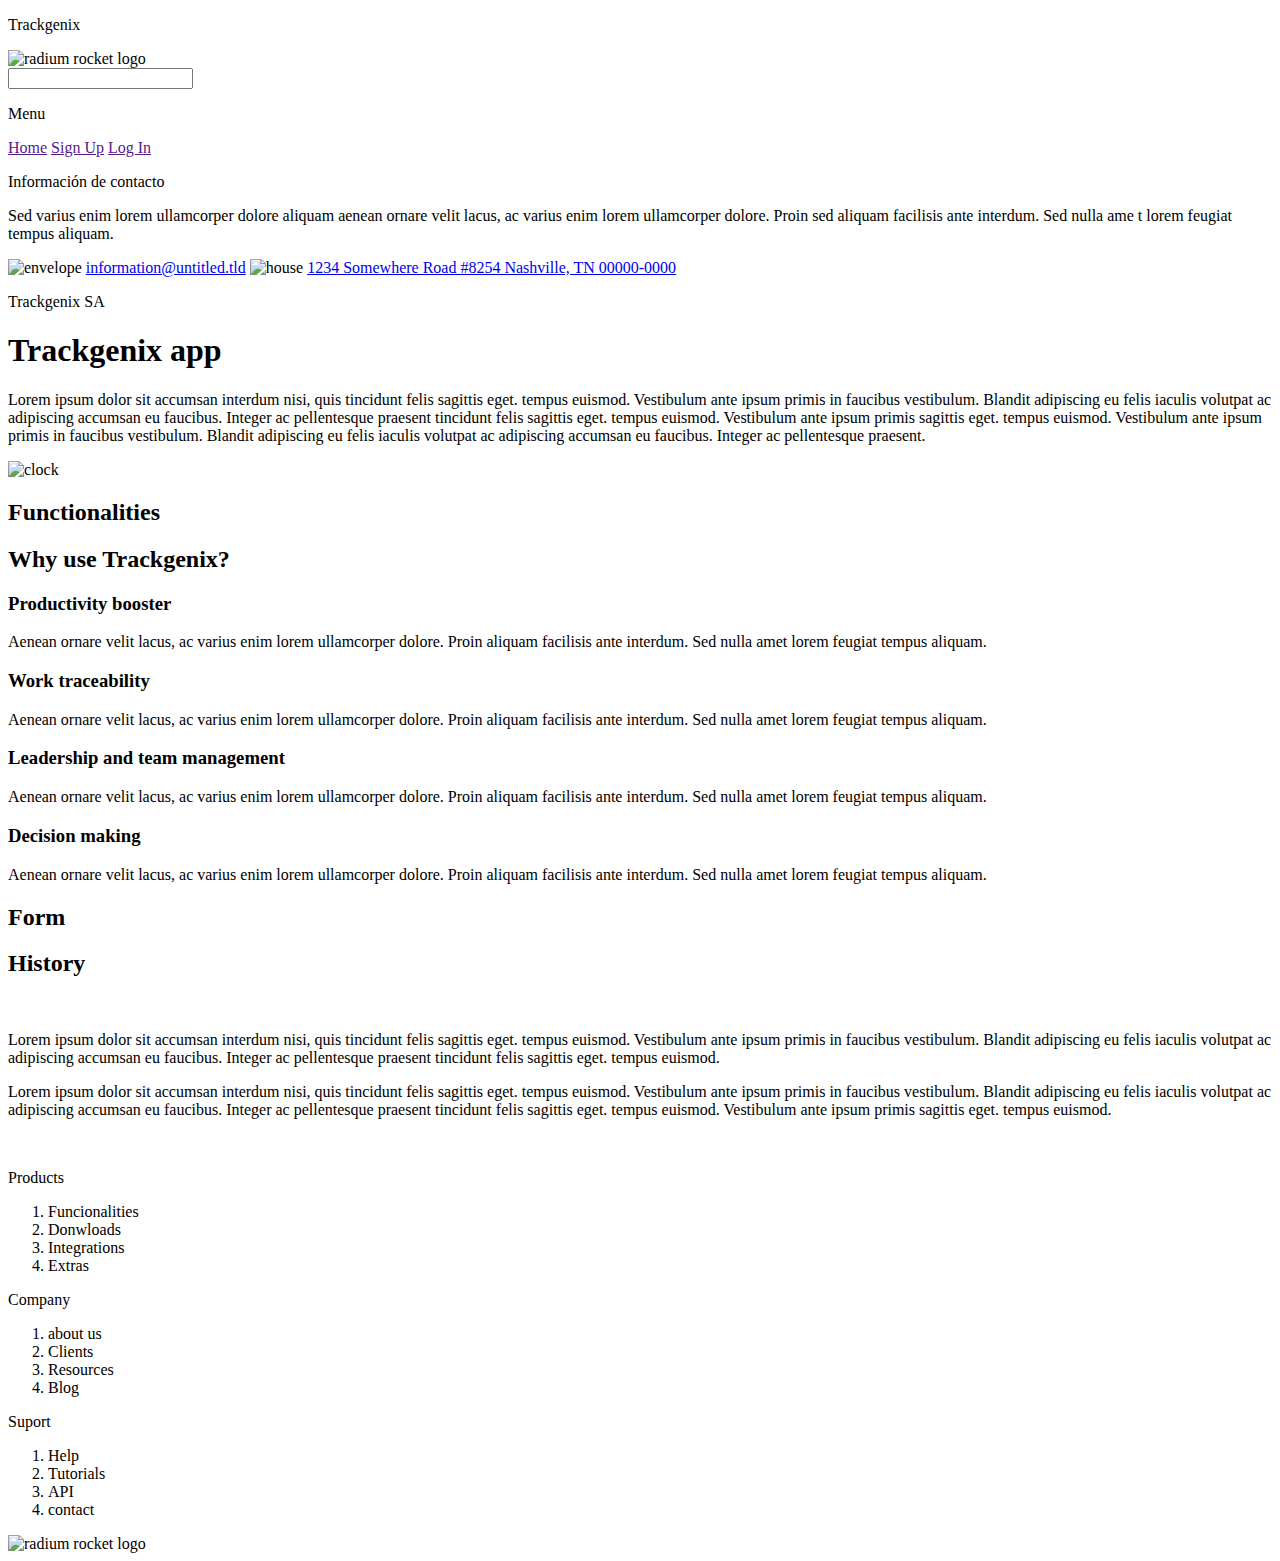
==== semana-01/index.html @ 884f7e6b "BaSP-week2-2022: changes I forgot to save" ====
<!DOCTYPE html>
<html lang="en">
<head>
    <meta charset="UTF-8">
    <meta http-equiv="X-UA-Compatible" content="IE=edge">
    <meta name="viewport" content="width=device-width, initial-scale=1.0">
    <title>Trackgenix</title>
</head>
<body>
    <header>
        <p>Trackgenix</p>
        <img src="/assets/LOGO-RR 4.svg" alt="radium rocket logo">
    </header>
    <main>
        <nav>
            <form action="">
                <label for=""></label>
                <input type="search">
            </form>
            <div>
                <p>Menu</p>
                <a href="">Home</a>
                <a href="">Sign Up</a>
                <a href="">Log In</a>
            </div>    
            <div>
                <p>
                    Información de contacto
                </p>
                <p>
                    Sed varius enim lorem ullamcorper dolore aliquam aenean ornare velit lacus, ac varius
                     enim lorem ullamcorper dolore. Proin sed aliquam facilisis ante interdum. Sed nulla ame
                     t lorem feugiat tempus aliquam.
                </p>
                <img src="/assets/envelope.svg" alt="envelope">
                <a href="#">information@untitled.tld</a>
                <img src="/assets/house.svg" alt="house">
                <a href="#">1234 Somewhere Road #8254 Nashville, TN 00000-0000</a>
            </div>
        </nav>
        <section>
            <div>
                <p>Trackgenix SA</p>
            </div>    
            <div>
                <h1>Trackgenix app</h1>
                <p>
                    Lorem ipsum dolor sit accumsan interdum nisi, quis tincidunt felis sagittis eget. tempus euismod. 
                    Vestibulum ante ipsum primis in faucibus vestibulum. Blandit adipiscing eu felis iaculis volutpat 
                    ac adipiscing accumsan eu faucibus. Integer ac pellentesque praesent tincidunt felis sagittis eget.
                    tempus euismod. Vestibulum ante ipsum primis sagittis eget. tempus euismod. Vestibulum ante ipsum 
                    primis in faucibus vestibulum. Blandit adipiscing eu felis iaculis volutpat ac adipiscing accumsan 
                    eu faucibus. Integer ac pellentesque praesent.
                </p>
            </div>
            <div>
                <img src="/assets/clock.svg" alt="clock">
            </div>
        </section>
        <section>
            <h2>Functionalities</h2>
        </section>
        <section>
            <h2>Why use Trackgenix?</h2>
            <div>
                <div>
                    <h3>Productivity booster</h3>
                    <p>
                        Aenean ornare velit lacus, ac varius enim lorem ullamcorper dolore. 
                        Proin aliquam facilisis ante interdum. Sed nulla amet lorem feugiat tempus aliquam.
                    </p>
                </div>
                <div>
                    <h3>Work traceability</h3>
                    <p>
                        Aenean ornare velit lacus, ac varius enim lorem ullamcorper dolore. 
                        Proin aliquam facilisis ante interdum. Sed nulla amet lorem feugiat tempus aliquam.
                    </p>
                </div>
                <div>
                    <h3>Leadership and team management</h3>
                    <p>
                        Aenean ornare velit lacus, ac varius enim lorem ullamcorper dolore. 
                        Proin aliquam facilisis ante interdum. Sed nulla amet lorem feugiat tempus aliquam.
                    </p>
                </div>
                <div>
                    <h3>Decision making</h3>
                    <p>
                        Aenean ornare velit lacus, ac varius enim lorem ullamcorper dolore.
                         Proin aliquam facilisis ante interdum. Sed nulla amet lorem feugiat tempus aliquam.
                    </p>
                </div>
            </div>
        </section>
        <section>
            <h2>Form</h2>
            <form action=""></form>
        </section>
        <section>
            <h2>History</h2>
            <div>
                <img src="" alt="">
                <p>
                    Lorem ipsum dolor sit accumsan interdum nisi, quis tincidunt felis sagittis eget. 
                    tempus euismod. Vestibulum ante ipsum primis in faucibus vestibulum. 
                    Blandit adipiscing eu felis iaculis volutpat ac adipiscing accumsan eu faucibus. 
                    Integer ac pellentesque praesent tincidunt felis sagittis eget. tempus euismod. 
                </p>
            </div>
            <div>
                <p>
                    Lorem ipsum dolor sit accumsan interdum nisi, quis tincidunt felis sagittis eget. 
                    tempus euismod. Vestibulum ante ipsum primis in faucibus vestibulum. 
                    Blandit adipiscing eu felis iaculis volutpat ac adipiscing accumsan eu faucibus. 
                    Integer ac pellentesque praesent tincidunt felis sagittis eget. tempus euismod. 
                    Vestibulum ante ipsum primis sagittis eget. tempus euismod.
                </p>
                <img src="" alt="">
            </div>
        </section>
        <section>
            <div>
                <p>Products</p>
                <ol>
                    <li>Funcionalities</li>
                    <li>Donwloads</li>
                    <li>Integrations</li>
                    <li>Extras</li>
                </ol>    
            </div>
            <div>
                <p>Company</p>
                <ol>
                    <li>about us</li>
                    <li>Clients</li>
                    <li>Resources</li>
                    <li>Blog</li>
                </ol>    
            </div>
            <div>
                <p>Suport</p>
                <ol>
                    <li>Help</li>
                    <li>Tutorials</li>
                    <li>API</li>
                    <li>contact</li>
                </ol>    
            </div>
        </section>
    </main>
    <footer>
        <a href=""></a>
        <a href=""></a>
        <a href=""></a>
        <a href=""></a>
        <a href=""></a>
        <img src="/assets/LOGO-RR 4.svg" alt="radium rocket logo">
    </footer>
    
</body>
</html>
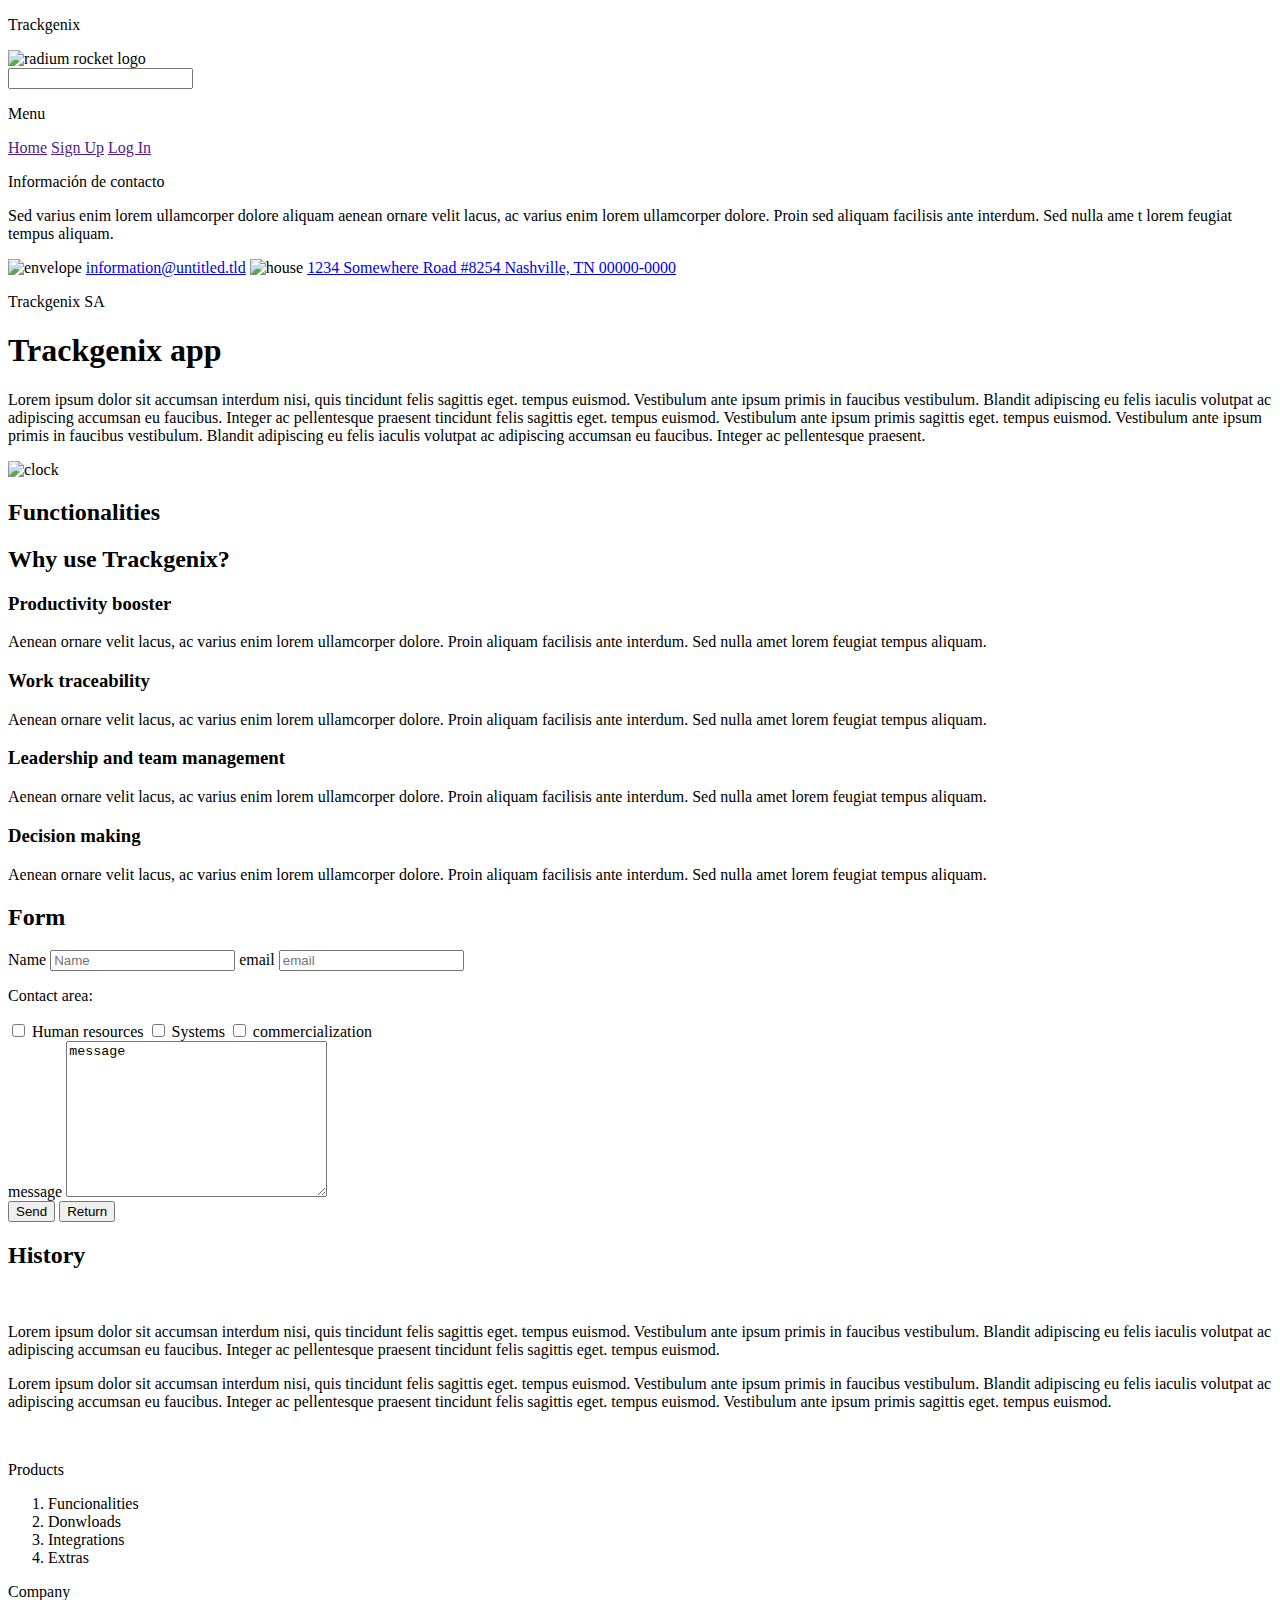
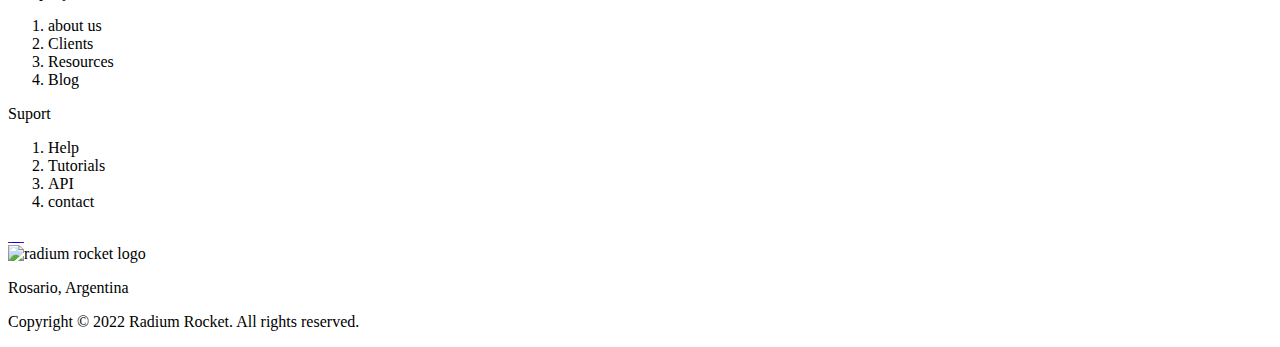
==== commit d9744fbc: "modifications to form section" ====
--- a/semana-01/index.html
+++ b/semana-01/index.html
@@ -95,7 +95,27 @@
         </section>
         <section>
             <h2>Form</h2>
-            <form action=""></form>
+            <form action="">
+                <label for="name">Name</label>
+                <input type="text" id="name" name="name" placeholder="Name">
+                <label for="email">email</label>
+                <input type="text" id="email" name="email" placeholder="email">
+            </form>
+            <p>Contact area:</p>
+            <form action="">
+                <input type="checkbox" id="area1" name="area1" value="human resources">
+                <label for="area1" >Human resources</label>
+                <input type="checkbox" id="area2" name="area2" value="systems">
+                <label for="area2">Systems</label>
+                <input type="checkbox" id="area3" name="area3" value="commercialization">
+                <label for="area3">commercialization</label>
+            </form>
+            <form action="">
+                <label for="message">message</label>
+                <textarea name="message" id="message" cols="30" rows="10">message</textarea>
+            </form>
+            <button type="button">Send</button>
+            <button type="button">Return</button>
         </section>
         <section>
             <h2>History</h2>
@@ -150,13 +170,26 @@
         </section>
     </main>
     <footer>
-        <a href=""></a>
-        <a href=""></a>
-        <a href=""></a>
-        <a href=""></a>
-        <a href=""></a>
-        <img src="/assets/LOGO-RR 4.svg" alt="radium rocket logo">
+        <a href="">
+            <img src="" alt="">
+        </a>
+        <a href="https://twitter.com/?lang=es" target="blanck">
+            <img src="/assets/twiterlogo.svg" alt="">
+        </a>
+        <a href="https://es-la.facebook.com/" target="blanck">
+            <img src="/assets/facebooklogo.svg" alt="">
+        </a>
+        <a href="">
+            <img src="/assets/linkedinlogo.svg" alt="">
+        </a>
+        <a href="">
+            <img src="/assets/githublogo.svg" alt="">
+        </a>
+        <div>
+            <img src="/assets/LOGO-RR 4.svg" alt="radium rocket logo">
+        </div>    
+        <p>Rosario, Argentina</p>
+        <p>Copyright © 2022 Radium Rocket. All rights reserved.</p>
     </footer>
-    
 </body>
 </html>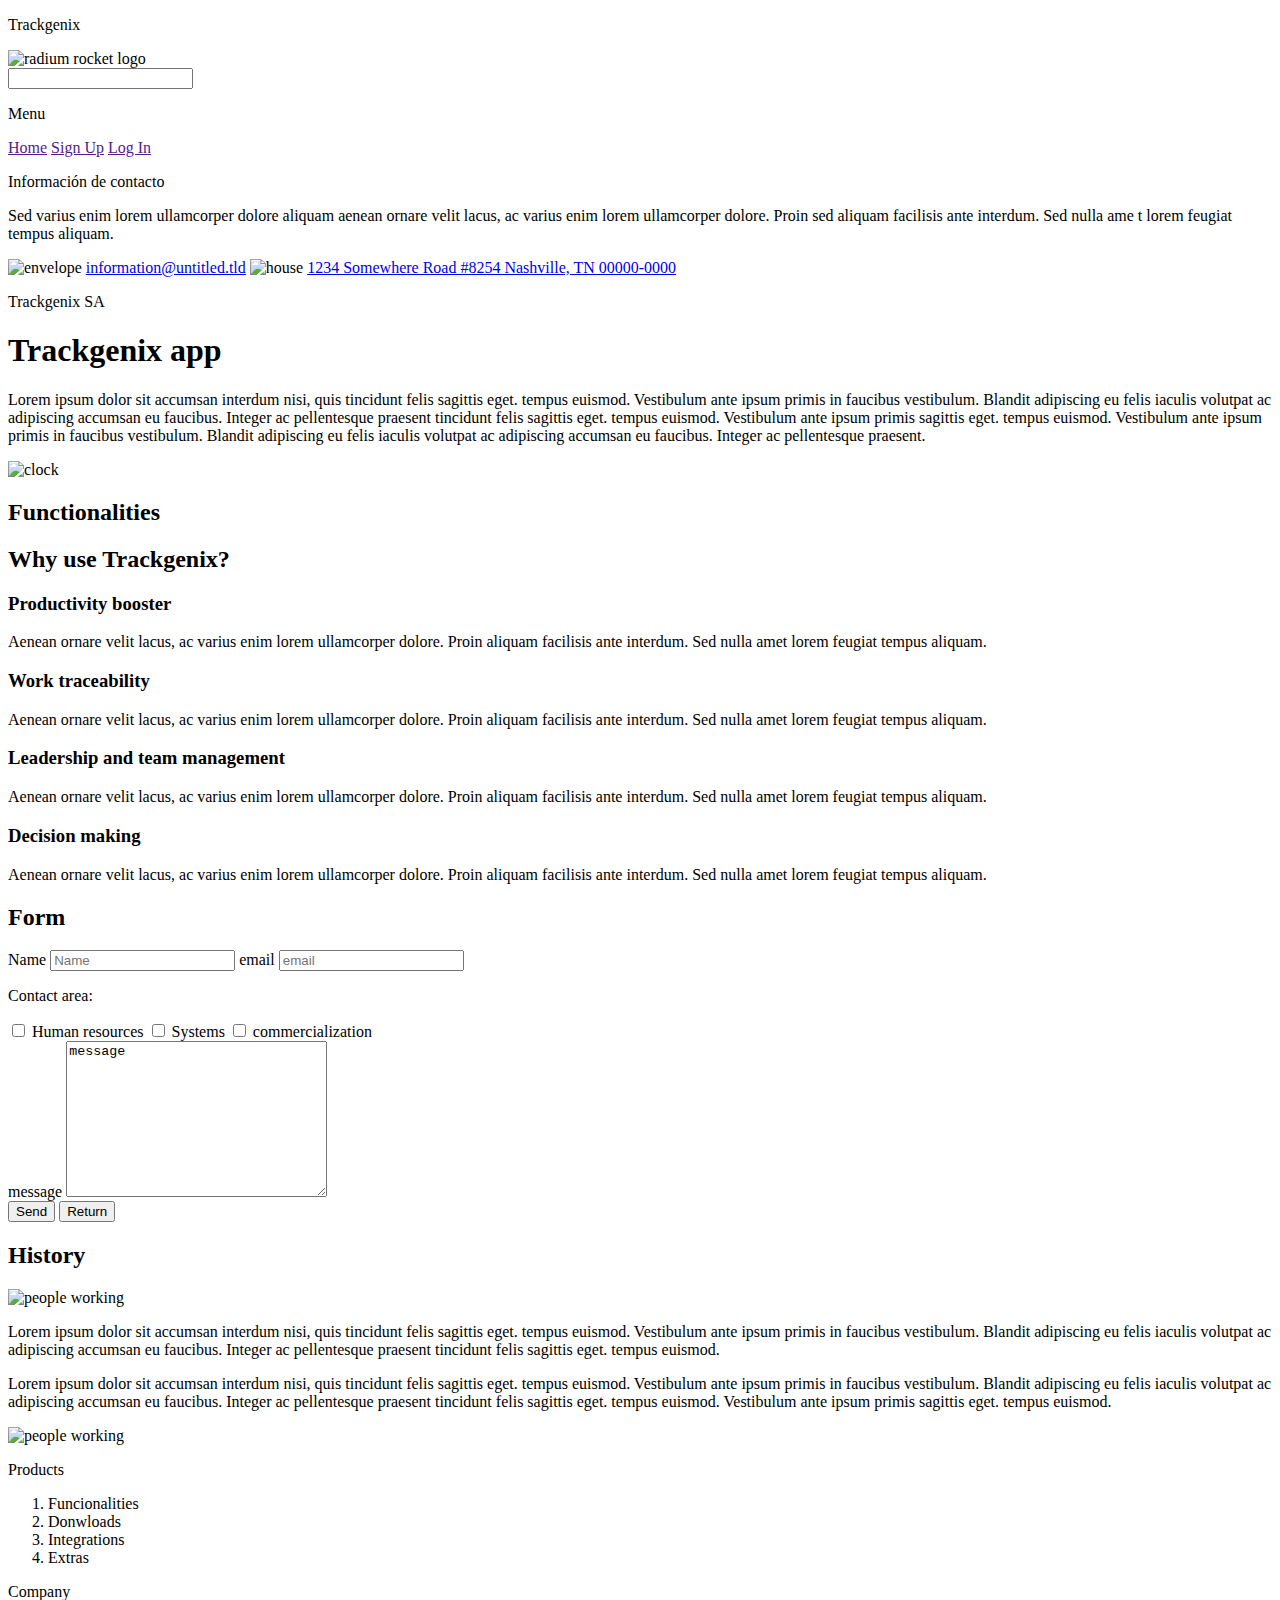
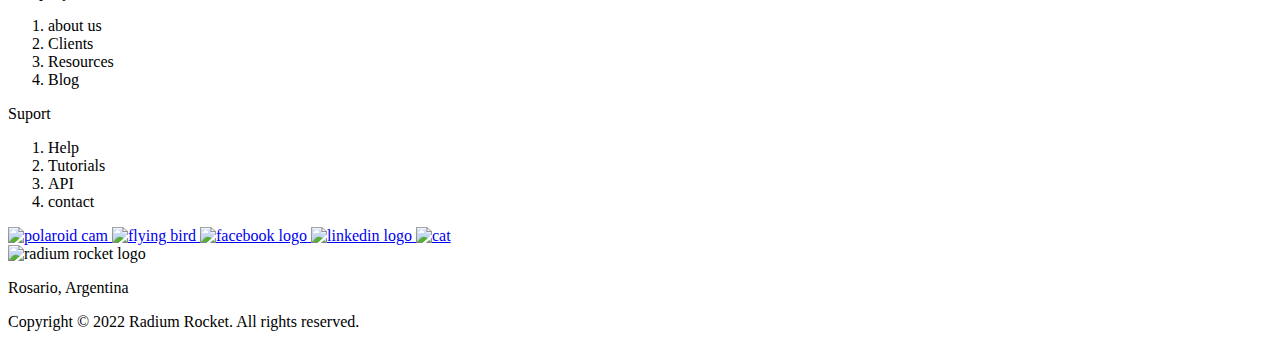
==== commit 9e595123: "added images and icons" ====
--- a/semana-01/index.html
+++ b/semana-01/index.html
@@ -9,7 +9,7 @@
 <body>
     <header>
         <p>Trackgenix</p>
-        <img src="/assets/LOGO-RR 4.svg" alt="radium rocket logo">
+        <img src="/semana-01/assets/icons/LOGO-RR 4.png" alt="radium rocket logo">
     </header>
     <main>
         <nav>
@@ -32,9 +32,9 @@
                      enim lorem ullamcorper dolore. Proin sed aliquam facilisis ante interdum. Sed nulla ame
                      t lorem feugiat tempus aliquam.
                 </p>
-                <img src="/assets/envelope.svg" alt="envelope">
+                <img src="/semana-01/assets/icons/envelope.png" alt="envelope">
                 <a href="#">information@untitled.tld</a>
-                <img src="/assets/house.svg" alt="house">
+                <img src="/semana-01/assets/icons/home.png" alt="house">
                 <a href="#">1234 Somewhere Road #8254 Nashville, TN 00000-0000</a>
             </div>
         </nav>
@@ -54,7 +54,7 @@
                 </p>
             </div>
             <div>
-                <img src="/assets/clock.svg" alt="clock">
+                <img src="/semana-01/assets/images/clock.png" alt="clock">
             </div>
         </section>
         <section>
@@ -120,7 +120,7 @@
         <section>
             <h2>History</h2>
             <div>
-                <img src="" alt="">
+                <img src="/semana-01/assets/images/images.png" alt="people working">
                 <p>
                     Lorem ipsum dolor sit accumsan interdum nisi, quis tincidunt felis sagittis eget. 
                     tempus euismod. Vestibulum ante ipsum primis in faucibus vestibulum. 
@@ -136,7 +136,7 @@
                     Integer ac pellentesque praesent tincidunt felis sagittis eget. tempus euismod. 
                     Vestibulum ante ipsum primis sagittis eget. tempus euismod.
                 </p>
-                <img src="" alt="">
+                <img src="/semana-01/assets/images/images1.jpg" alt="people working">
             </div>
         </section>
         <section>
@@ -170,23 +170,23 @@
         </section>
     </main>
     <footer>
-        <a href="">
-            <img src="" alt="">
+        <a href="https://www.instagram.com/" target="blanck">
+            <img src="/semana-01/assets/icons/instagram.png" alt="polaroid cam">
         </a>
         <a href="https://twitter.com/?lang=es" target="blanck">
-            <img src="/assets/twiterlogo.svg" alt="">
+            <img src="/semana-01/assets/icons/twitter.png" alt="flying bird">
         </a>
         <a href="https://es-la.facebook.com/" target="blanck">
-            <img src="/assets/facebooklogo.svg" alt="">
+            <img src="/semana-01/assets/icons/facebook.png" alt="facebook logo">
         </a>
-        <a href="">
-            <img src="/assets/linkedinlogo.svg" alt="">
+        <a href="https://www.linkedin.com/home" target="blanck">
+            <img src="/semana-01/assets/icons/linkedin.png" alt="linkedin logo">
         </a>
-        <a href="">
-            <img src="/assets/githublogo.svg" alt="">
+        <a href="https://github.com/" target="blanck">
+            <img src="/semana-01/assets/icons/github.png" alt="cat">
         </a>
         <div>
-            <img src="/assets/LOGO-RR 4.svg" alt="radium rocket logo">
+            <img src="/semana-01/assets/icons/LOGO-RR 4.png" alt="radium rocket logo">
         </div>    
         <p>Rosario, Argentina</p>
         <p>Copyright © 2022 Radium Rocket. All rights reserved.</p>
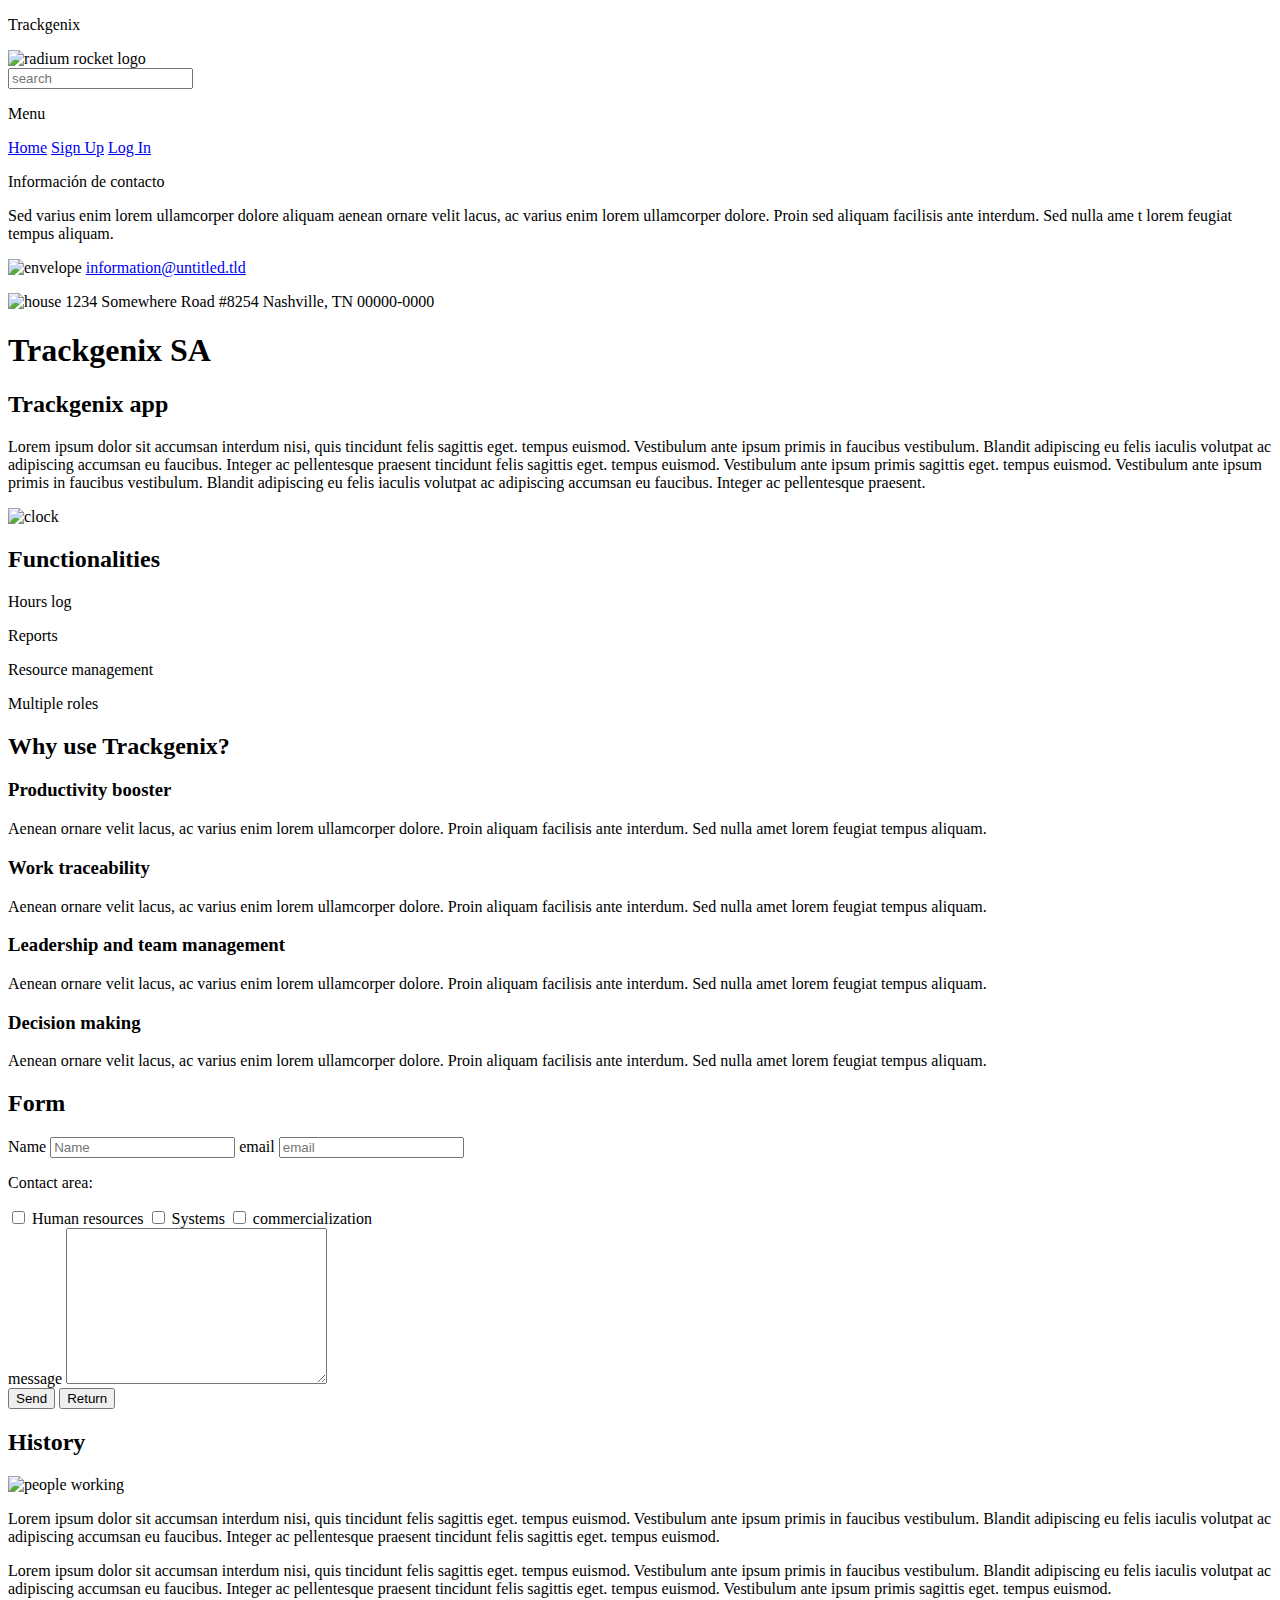
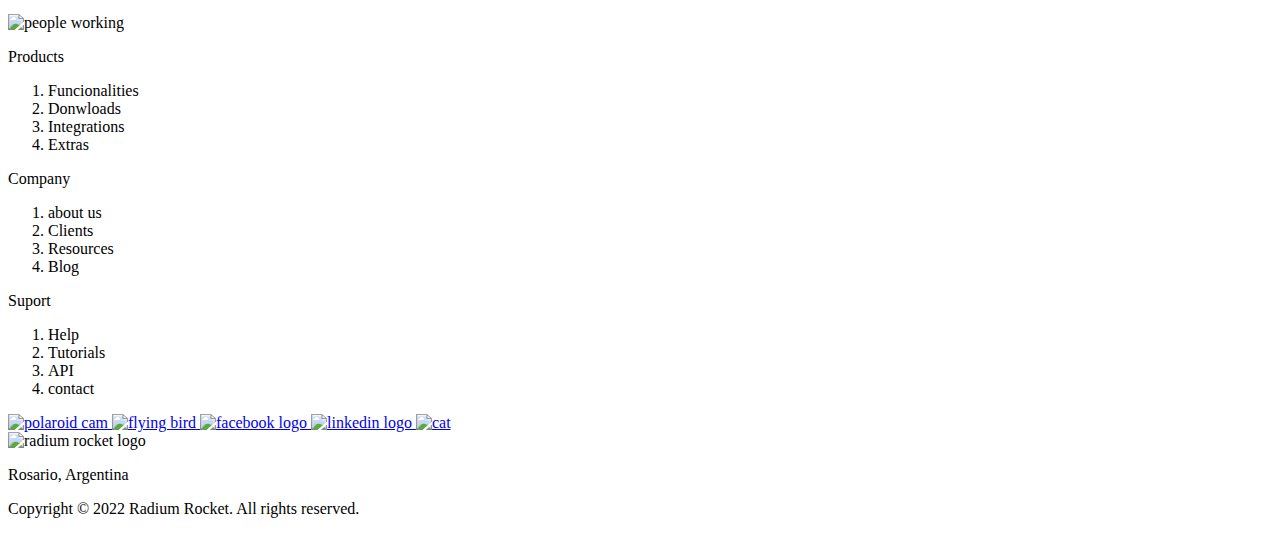
==== commit d72e0cce: "i changed some tags" ====
--- a/semana-01/index.html
+++ b/semana-01/index.html
@@ -5,6 +5,7 @@
     <meta http-equiv="X-UA-Compatible" content="IE=edge">
     <meta name="viewport" content="width=device-width, initial-scale=1.0">
     <title>Trackgenix</title>
+    <link rel="icon" type="image/x-icon" href="/semana-01/assets/icons/LOGO-RR 4.png">
 </head>
 <body>
     <header>
@@ -14,14 +15,14 @@
     <main>
         <nav>
             <form action="">
-                <label for=""></label>
-                <input type="search">
+                <label for="search"></label>
+                <input type="search" placeholder="search">
             </form>
             <div>
                 <p>Menu</p>
-                <a href="">Home</a>
-                <a href="">Sign Up</a>
-                <a href="">Log In</a>
+                <a href="#">Home</a>
+                <a href="#">Sign Up</a>
+                <a href="#">Log In</a>
             </div>    
             <div>
                 <p>
@@ -34,16 +35,17 @@
                 </p>
                 <img src="/semana-01/assets/icons/envelope.png" alt="envelope">
                 <a href="#">information@untitled.tld</a>
-                <img src="/semana-01/assets/icons/home.png" alt="house">
-                <a href="#">1234 Somewhere Road #8254 Nashville, TN 00000-0000</a>
+                
+                <p>
+                    <img src="/semana-01/assets/icons/home.png" alt="house">
+                    1234 Somewhere Road #8254 Nashville, TN 00000-0000
+                </p>
             </div>
         </nav>
         <section>
-            <div>
-                <p>Trackgenix SA</p>
-            </div>    
-            <div>
-                <h1>Trackgenix app</h1>
+            <h1>Trackgenix SA</h1>
+            <div>
+                <h2>Trackgenix app</h2>
                 <p>
                     Lorem ipsum dolor sit accumsan interdum nisi, quis tincidunt felis sagittis eget. tempus euismod. 
                     Vestibulum ante ipsum primis in faucibus vestibulum. Blandit adipiscing eu felis iaculis volutpat 
@@ -59,6 +61,10 @@
         </section>
         <section>
             <h2>Functionalities</h2>
+            <p>Hours log</p>
+            <p>Reports</p>
+            <p>Resource management</p>
+            <p>Multiple roles</p>
         </section>
         <section>
             <h2>Why use Trackgenix?</h2>
@@ -112,7 +118,7 @@
             </form>
             <form action="">
                 <label for="message">message</label>
-                <textarea name="message" id="message" cols="30" rows="10">message</textarea>
+                <textarea name="message" id="message" cols="30" rows="10"></textarea>
             </form>
             <button type="button">Send</button>
             <button type="button">Return</button>
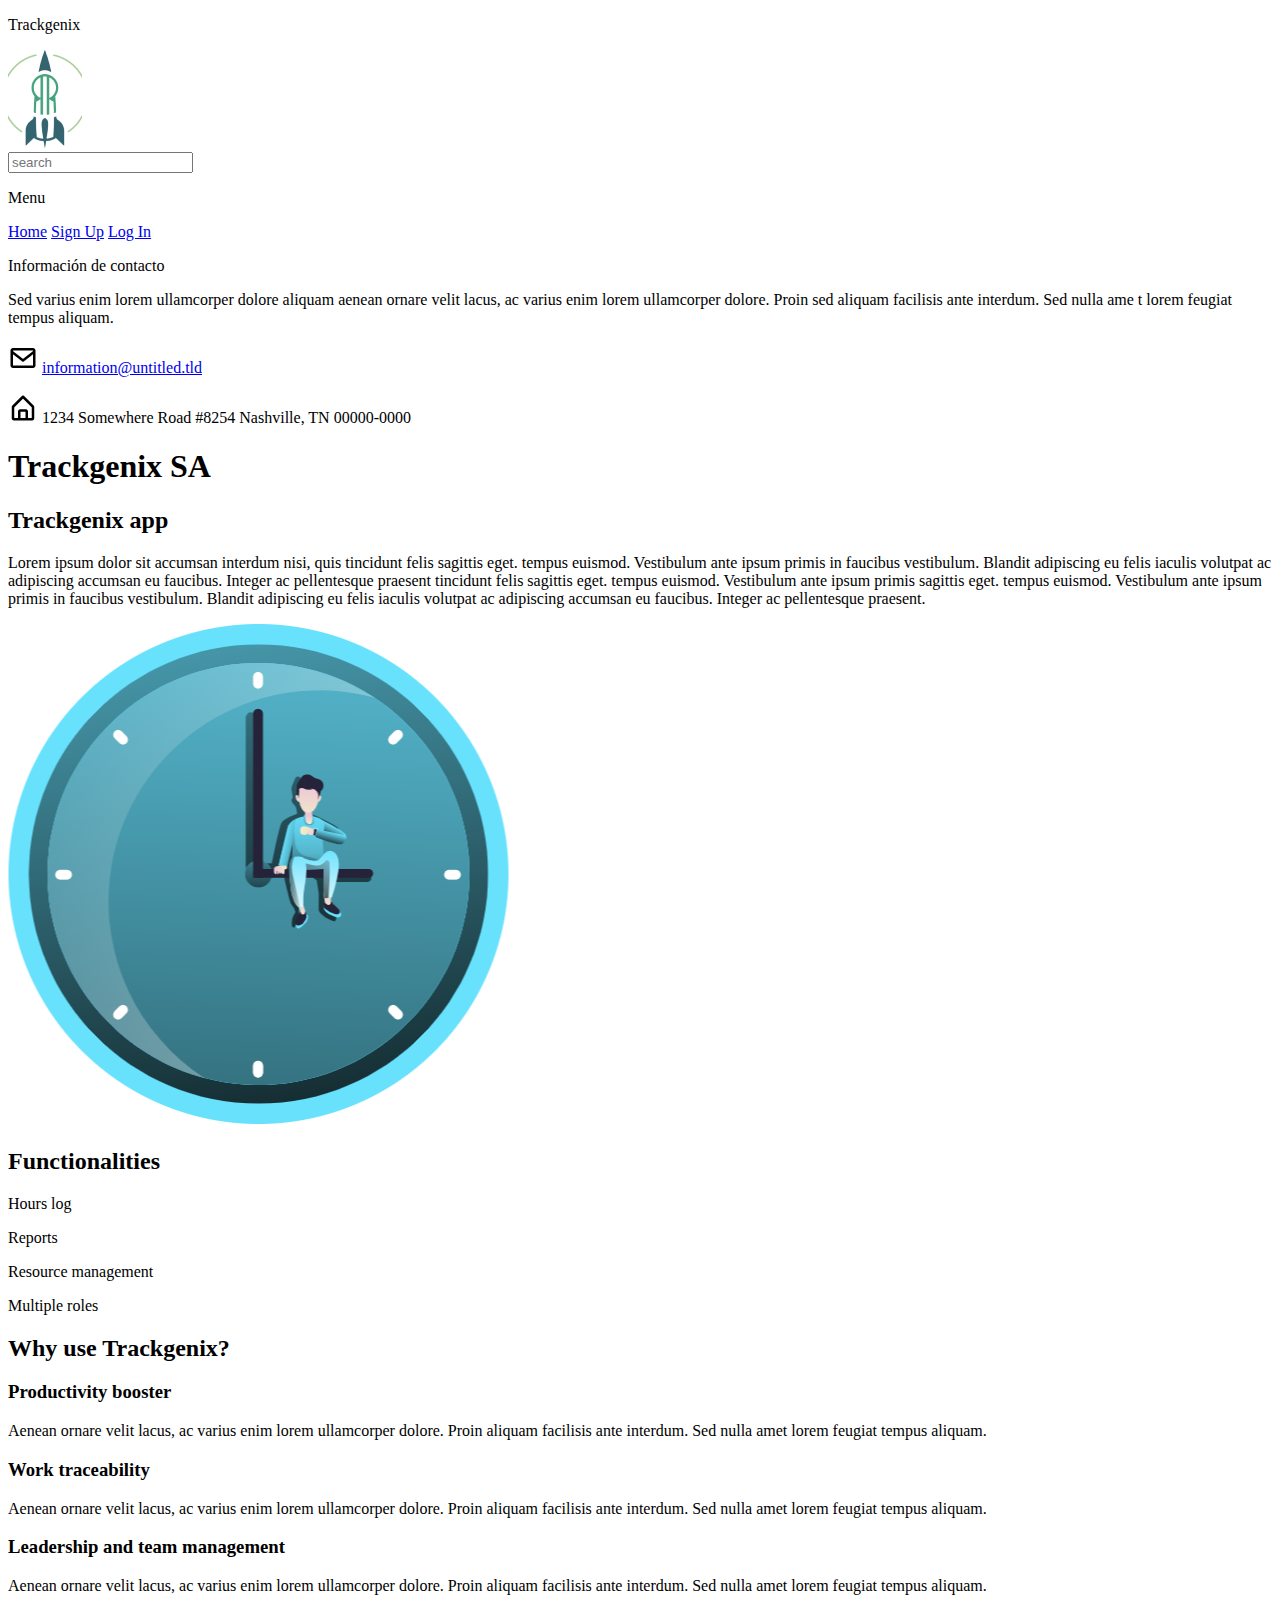
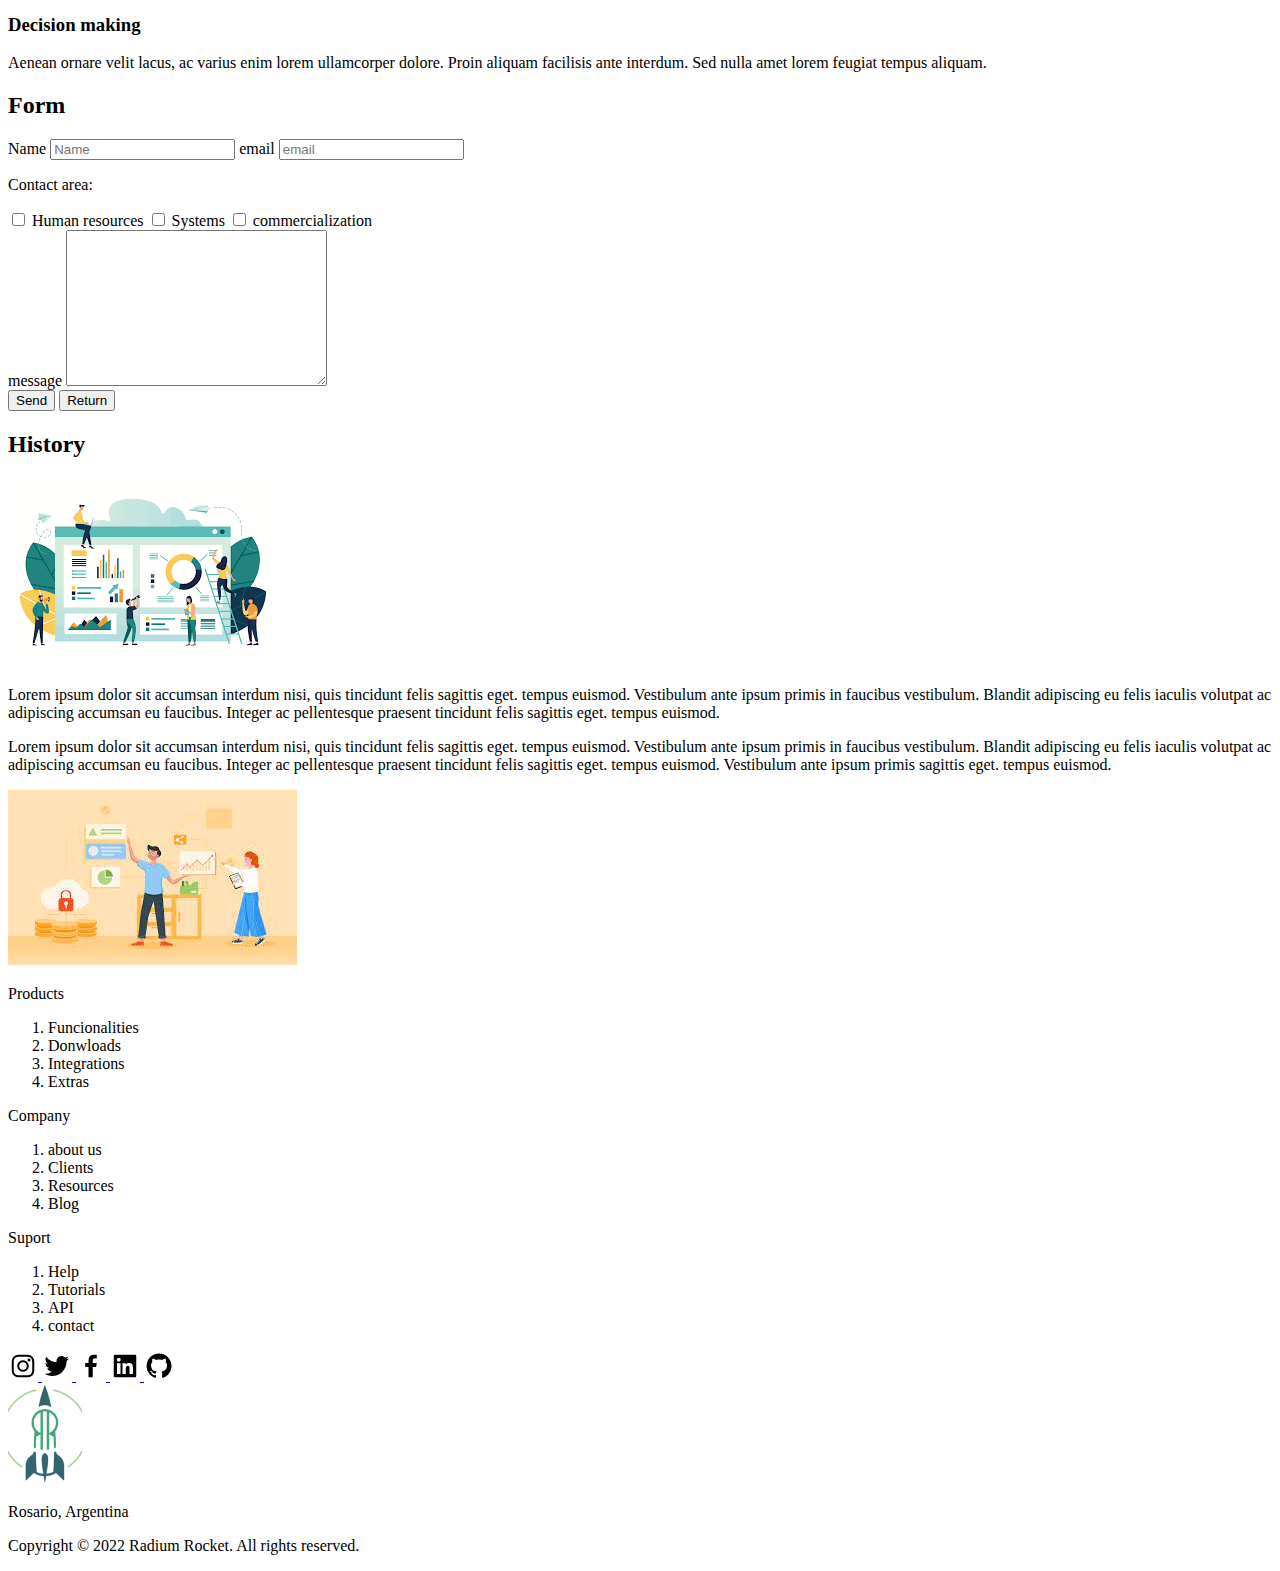
==== commit 93aed538: "assets folder added" ====
--- a/semana-01/index.html
+++ b/semana-01/index.html
@@ -13,7 +13,7 @@
         <img src="/semana-01/assets/icons/LOGO-RR 4.png" alt="radium rocket logo">
     </header>
     <main>
-        <nav>
+        <aside>
             <form action="">
                 <label for="search"></label>
                 <input type="search" placeholder="search">
@@ -41,7 +41,7 @@
                     1234 Somewhere Road #8254 Nashville, TN 00000-0000
                 </p>
             </div>
-        </nav>
+        </aside>
         <section>
             <h1>Trackgenix SA</h1>
             <div>
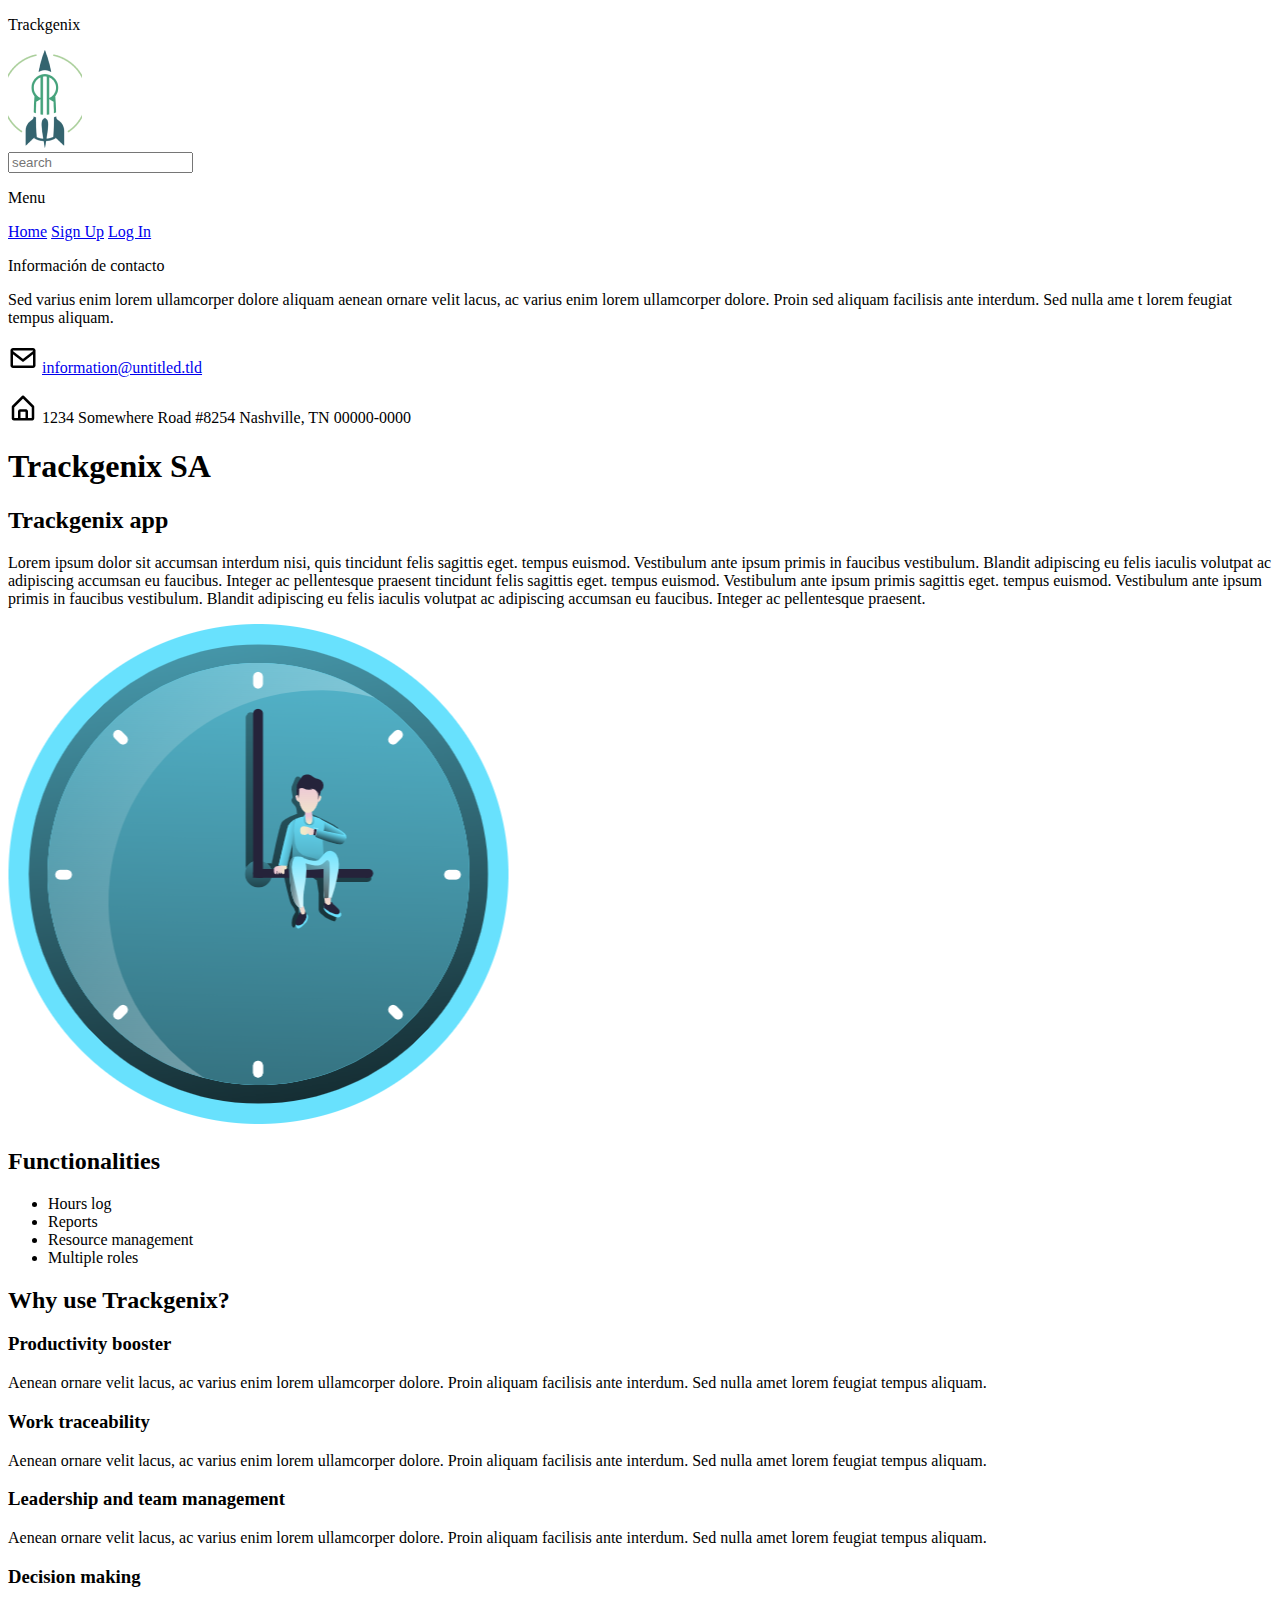
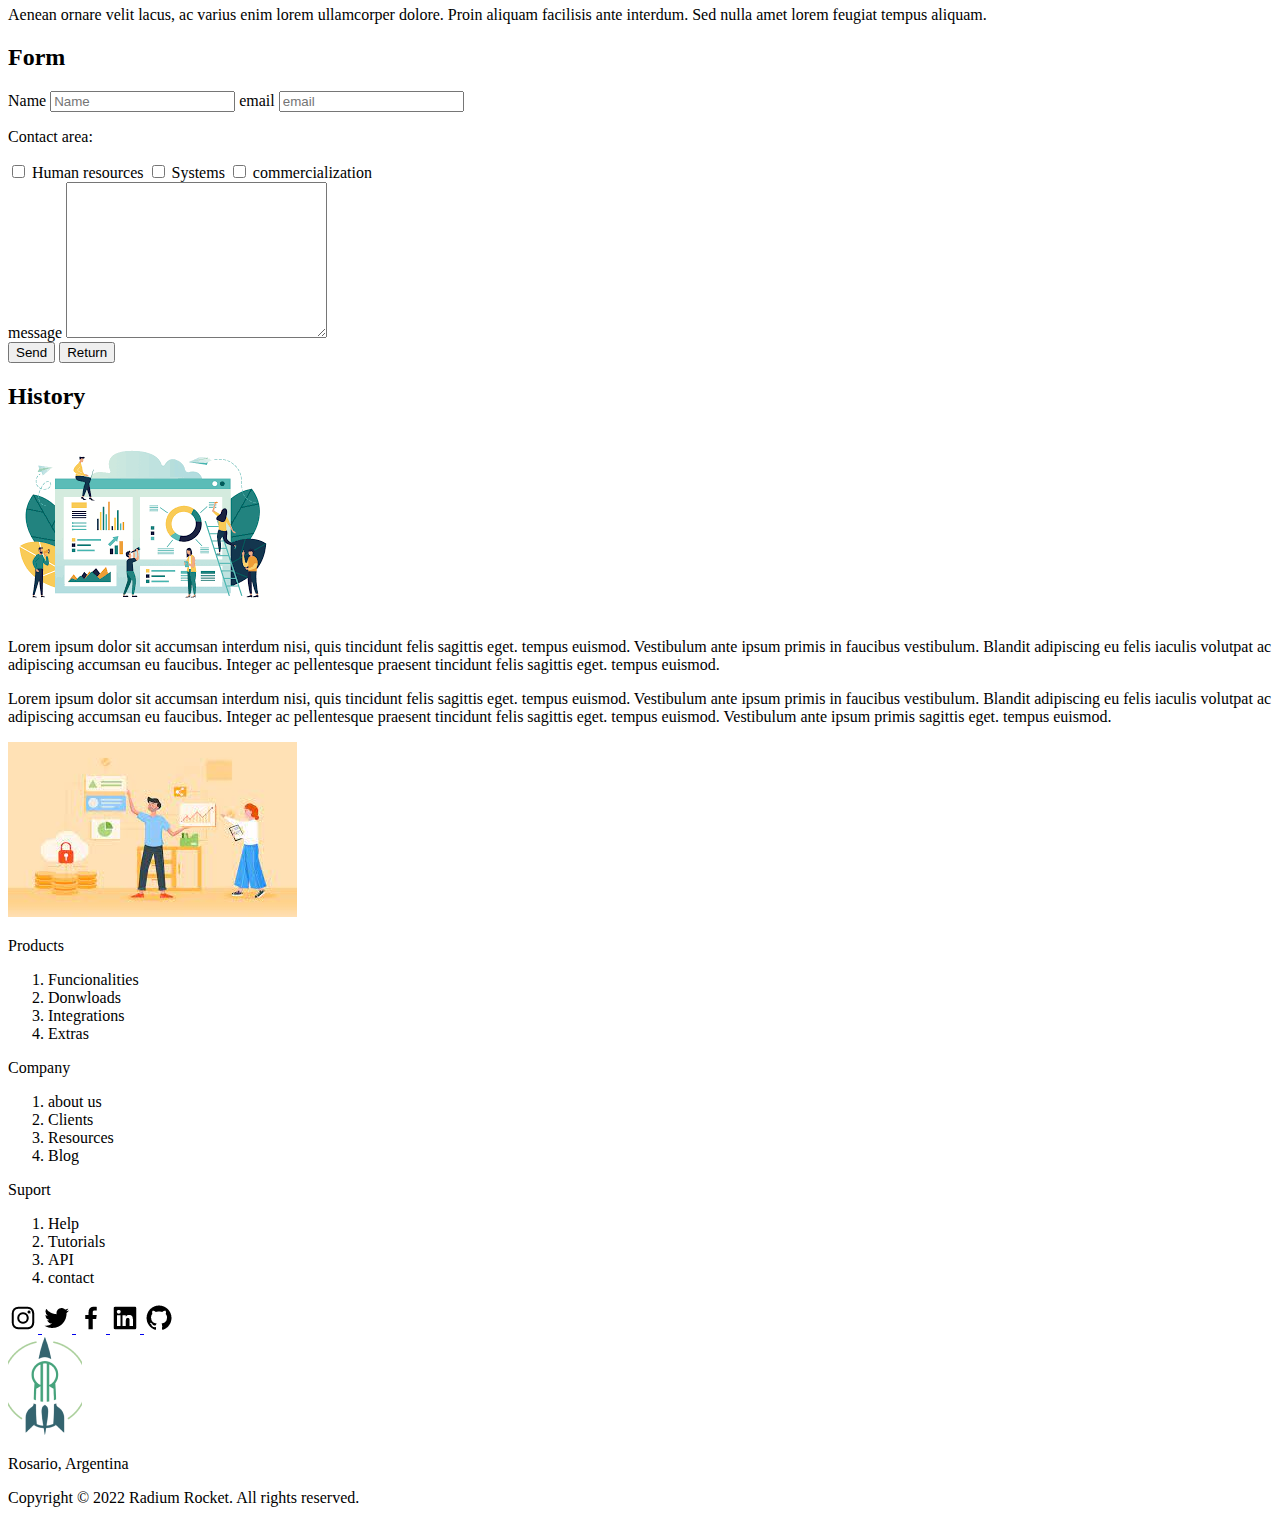
==== commit e13ac251: "changes in funcionalities section" ====
--- a/semana-01/index.html
+++ b/semana-01/index.html
@@ -61,10 +61,13 @@
         </section>
         <section>
             <h2>Functionalities</h2>
-            <p>Hours log</p>
-            <p>Reports</p>
-            <p>Resource management</p>
-            <p>Multiple roles</p>
+            <ul>
+                <li>Hours log</li>
+                <li>Reports</li>
+                <li>Resource management</li>
+                <li>Multiple roles</li>
+            </ul>
+            
         </section>
         <section>
             <h2>Why use Trackgenix?</h2>
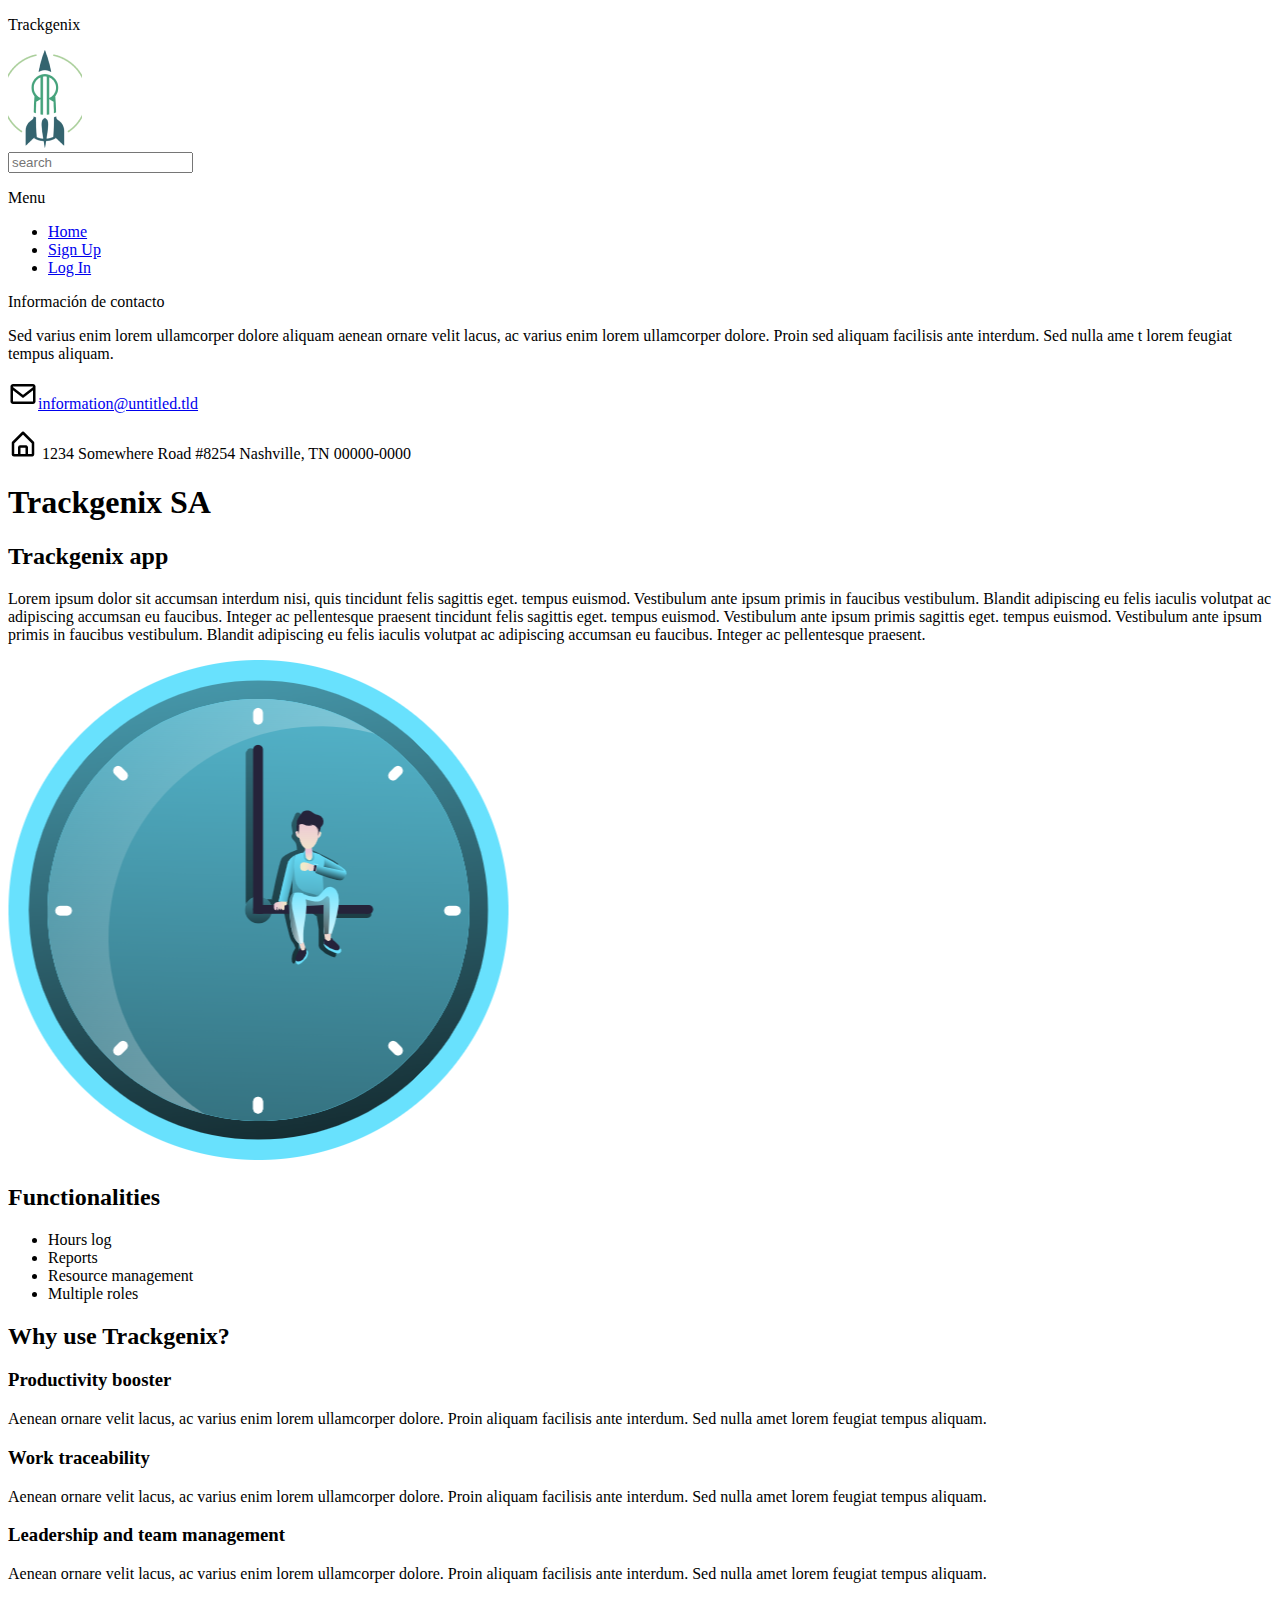
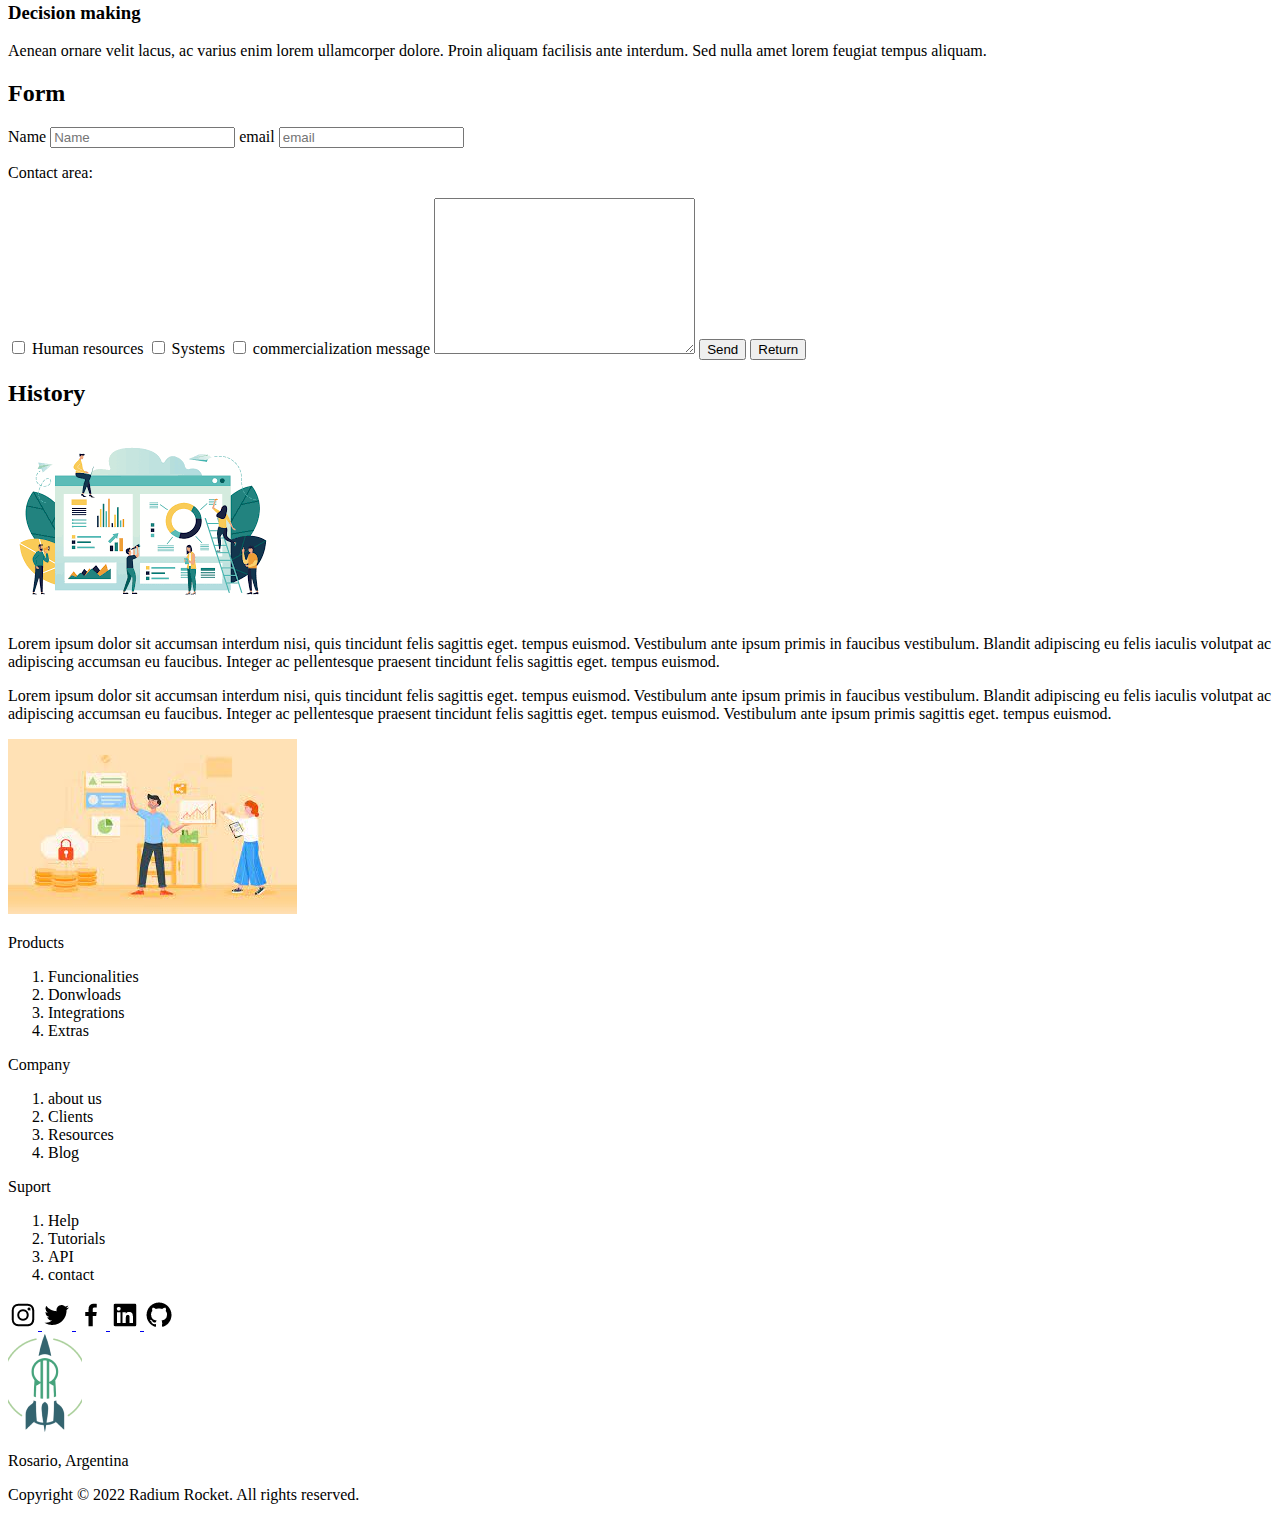
==== commit 14d55dff: "changes in the structure of index" ====
--- a/semana-01/index.html
+++ b/semana-01/index.html
@@ -12,39 +12,38 @@
         <p>Trackgenix</p>
         <img src="/semana-01/assets/icons/LOGO-RR 4.png" alt="radium rocket logo">
     </header>
+    <aside>
+        <form action="">
+            <label for="search"></label>
+            <input type="search" placeholder="search">
+        </form>
+        <div>
+            <p>Menu</p>
+            <ul>
+                <li><a href="#">Home</a></li>
+                <li><a href="#">Sign Up</a></li>
+                <li><a href="#">Log In</a></li>
+            </ul>     
+        </div>    
+        <div>
+            <p>
+                Información de contacto
+            </p>
+            <p>
+                Sed varius enim lorem ullamcorper dolore aliquam aenean ornare velit lacus, ac varius
+                 enim lorem ullamcorper dolore. Proin sed aliquam facilisis ante interdum. Sed nulla ame
+                 t lorem feugiat tempus aliquam.
+            </p>   
+            <a href="#"><img src="/semana-01/assets/icons/envelope.png" alt="envelope">information@untitled.tld</a>              
+            <p>
+                <img src="/semana-01/assets/icons/home.png" alt="house">
+                1234 Somewhere Road #8254 Nashville, TN 00000-0000
+            </p>
+        </div>
+    </aside>
     <main>
-        <aside>
-            <form action="">
-                <label for="search"></label>
-                <input type="search" placeholder="search">
-            </form>
-            <div>
-                <p>Menu</p>
-                <a href="#">Home</a>
-                <a href="#">Sign Up</a>
-                <a href="#">Log In</a>
-            </div>    
-            <div>
-                <p>
-                    Información de contacto
-                </p>
-                <p>
-                    Sed varius enim lorem ullamcorper dolore aliquam aenean ornare velit lacus, ac varius
-                     enim lorem ullamcorper dolore. Proin sed aliquam facilisis ante interdum. Sed nulla ame
-                     t lorem feugiat tempus aliquam.
-                </p>
-                <img src="/semana-01/assets/icons/envelope.png" alt="envelope">
-                <a href="#">information@untitled.tld</a>
-                
-                <p>
-                    <img src="/semana-01/assets/icons/home.png" alt="house">
-                    1234 Somewhere Road #8254 Nashville, TN 00000-0000
-                </p>
-            </div>
-        </aside>
+        <h1>Trackgenix SA</h1>
         <section>
-            <h1>Trackgenix SA</h1>
-            <div>
                 <h2>Trackgenix app</h2>
                 <p>
                     Lorem ipsum dolor sit accumsan interdum nisi, quis tincidunt felis sagittis eget. tempus euismod. 
@@ -53,11 +52,8 @@
                     tempus euismod. Vestibulum ante ipsum primis sagittis eget. tempus euismod. Vestibulum ante ipsum 
                     primis in faucibus vestibulum. Blandit adipiscing eu felis iaculis volutpat ac adipiscing accumsan 
                     eu faucibus. Integer ac pellentesque praesent.
-                </p>
-            </div>
-            <div>
+                </p>        
                 <img src="/semana-01/assets/images/clock.png" alt="clock">
-            </div>
         </section>
         <section>
             <h2>Functionalities</h2>
@@ -67,11 +63,9 @@
                 <li>Resource management</li>
                 <li>Multiple roles</li>
             </ul>
-            
         </section>
         <section>
             <h2>Why use Trackgenix?</h2>
-            <div>
                 <div>
                     <h3>Productivity booster</h3>
                     <p>
@@ -100,7 +94,6 @@
                          Proin aliquam facilisis ante interdum. Sed nulla amet lorem feugiat tempus aliquam.
                     </p>
                 </div>
-            </div>
         </section>
         <section>
             <h2>Form</h2>
@@ -109,22 +102,18 @@
                 <input type="text" id="name" name="name" placeholder="Name">
                 <label for="email">email</label>
                 <input type="text" id="email" name="email" placeholder="email">
-            </form>
-            <p>Contact area:</p>
-            <form action="">
+                <p>Contact area:</p>
                 <input type="checkbox" id="area1" name="area1" value="human resources">
                 <label for="area1" >Human resources</label>
                 <input type="checkbox" id="area2" name="area2" value="systems">
                 <label for="area2">Systems</label>
                 <input type="checkbox" id="area3" name="area3" value="commercialization">
                 <label for="area3">commercialization</label>
-            </form>
-            <form action="">
                 <label for="message">message</label>
                 <textarea name="message" id="message" cols="30" rows="10"></textarea>
-            </form>
-            <button type="button">Send</button>
-            <button type="button">Return</button>
+                <button type="button">Send</button>
+                <button type="button">Return</button>
+            </form>    
         </section>
         <section>
             <h2>History</h2>
@@ -179,26 +168,30 @@
         </section>
     </main>
     <footer>
-        <a href="https://www.instagram.com/" target="blanck">
-            <img src="/semana-01/assets/icons/instagram.png" alt="polaroid cam">
-        </a>
-        <a href="https://twitter.com/?lang=es" target="blanck">
-            <img src="/semana-01/assets/icons/twitter.png" alt="flying bird">
-        </a>
-        <a href="https://es-la.facebook.com/" target="blanck">
-            <img src="/semana-01/assets/icons/facebook.png" alt="facebook logo">
-        </a>
-        <a href="https://www.linkedin.com/home" target="blanck">
-            <img src="/semana-01/assets/icons/linkedin.png" alt="linkedin logo">
-        </a>
-        <a href="https://github.com/" target="blanck">
-            <img src="/semana-01/assets/icons/github.png" alt="cat">
-        </a>
+        <div>
+            <a href="https://www.instagram.com/" target="blanck">
+                <img src="/semana-01/assets/icons/instagram.png" alt="polaroid cam">
+            </a>
+            <a href="https://twitter.com/?lang=es" target="blanck">
+                <img src="/semana-01/assets/icons/twitter.png" alt="flying bird">
+            </a>
+            <a href="https://es-la.facebook.com/" target="blanck">
+                <img src="/semana-01/assets/icons/facebook.png" alt="facebook logo">
+            </a>
+            <a href="https://www.linkedin.com/home" target="blanck">
+                <img src="/semana-01/assets/icons/linkedin.png" alt="linkedin logo">
+            </a>
+            <a href="https://github.com/" target="blanck">
+                <img src="/semana-01/assets/icons/github.png" alt="cat">
+            </a>
+        </div>    
         <div>
             <img src="/semana-01/assets/icons/LOGO-RR 4.png" alt="radium rocket logo">
+        </div>
+        <div>    
+            <p>Rosario, Argentina</p>
+            <p>Copyright © 2022 Radium Rocket. All rights reserved.</p>
         </div>    
-        <p>Rosario, Argentina</p>
-        <p>Copyright © 2022 Radium Rocket. All rights reserved.</p>
     </footer>
 </body>
 </html>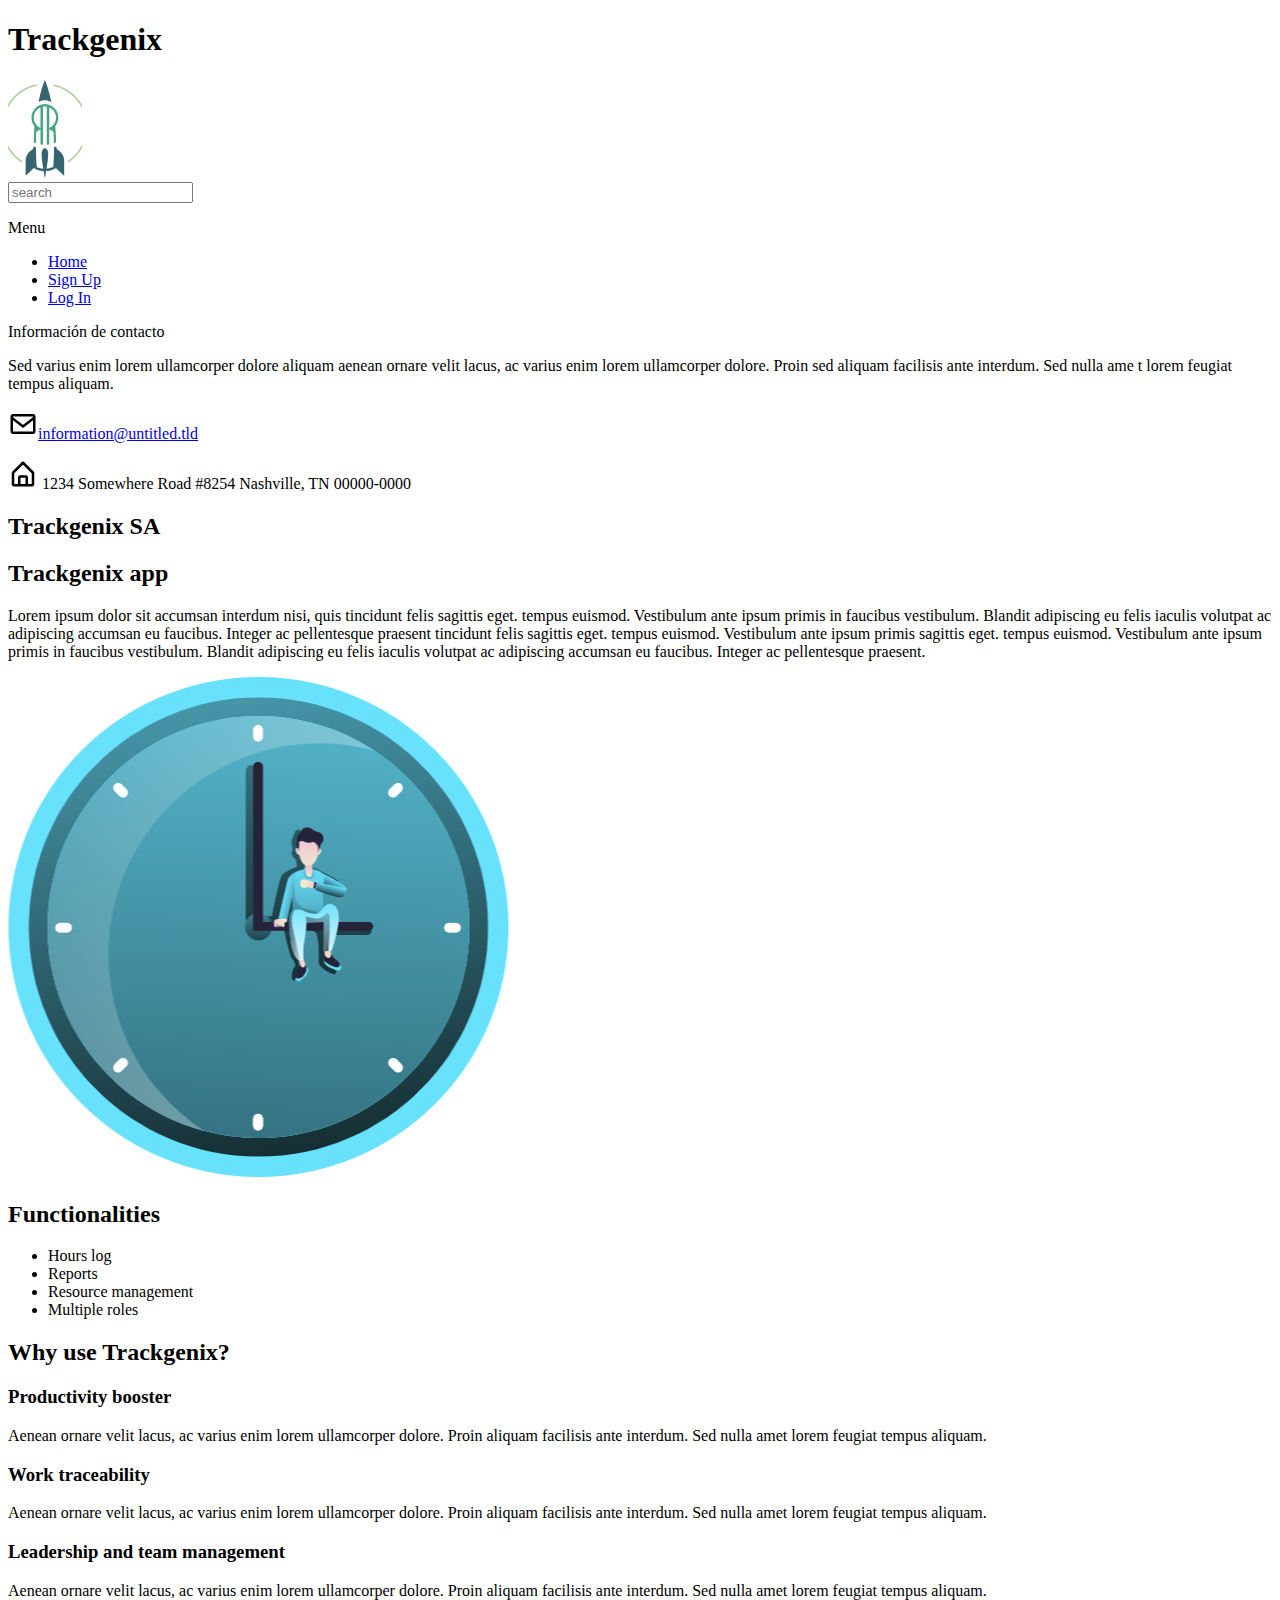
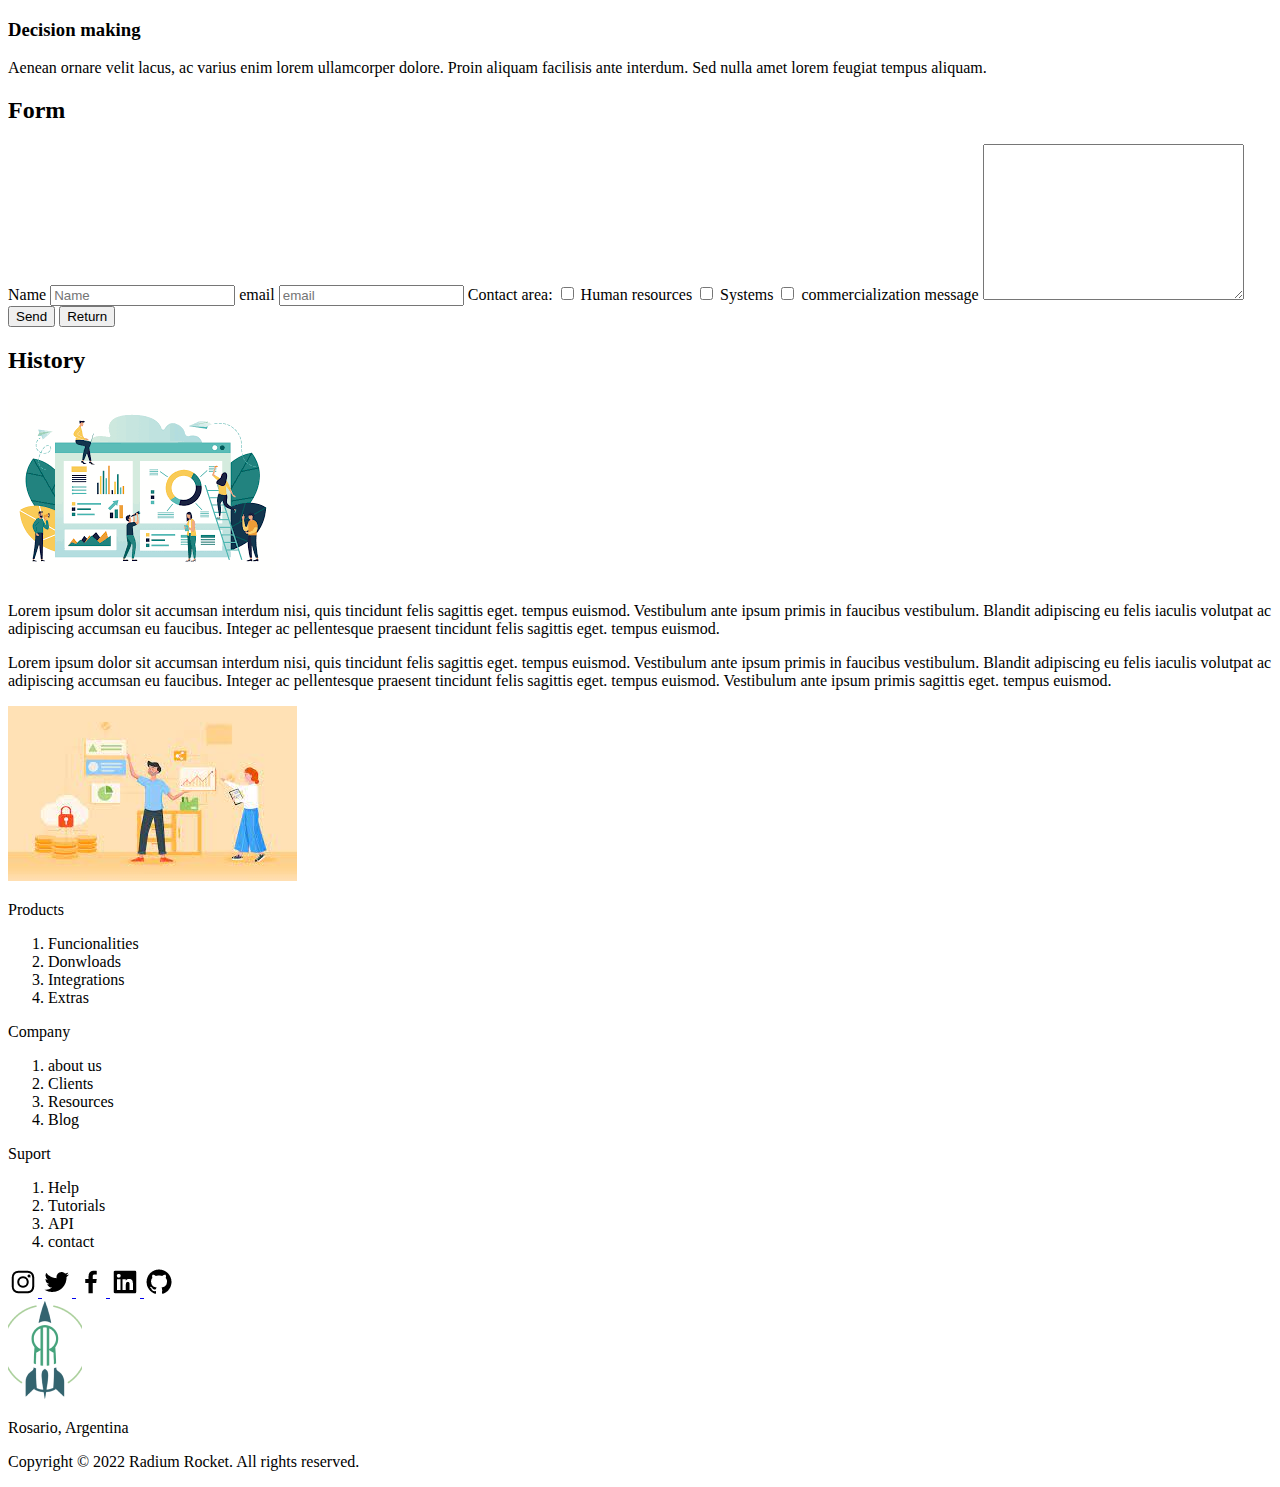
==== commit 949568c3: "last details" ====
--- a/semana-01/index.html
+++ b/semana-01/index.html
@@ -9,7 +9,7 @@
 </head>
 <body>
     <header>
-        <p>Trackgenix</p>
+        <h1>Trackgenix</h1>
         <img src="/semana-01/assets/icons/LOGO-RR 4.png" alt="radium rocket logo">
     </header>
     <aside>
@@ -42,7 +42,7 @@
         </div>
     </aside>
     <main>
-        <h1>Trackgenix SA</h1>
+        <h2>Trackgenix SA</h2>
         <section>
                 <h2>Trackgenix app</h2>
                 <p>
@@ -102,7 +102,7 @@
                 <input type="text" id="name" name="name" placeholder="Name">
                 <label for="email">email</label>
                 <input type="text" id="email" name="email" placeholder="email">
-                <p>Contact area:</p>
+                <span>Contact area:</span>
                 <input type="checkbox" id="area1" name="area1" value="human resources">
                 <label for="area1" >Human resources</label>
                 <input type="checkbox" id="area2" name="area2" value="systems">
@@ -111,8 +111,8 @@
                 <label for="area3">commercialization</label>
                 <label for="message">message</label>
                 <textarea name="message" id="message" cols="30" rows="10"></textarea>
-                <button type="button">Send</button>
-                <button type="button">Return</button>
+                <input type="submit" value="Send">
+                <input type="reset" value="Return">
             </form>    
         </section>
         <section>
